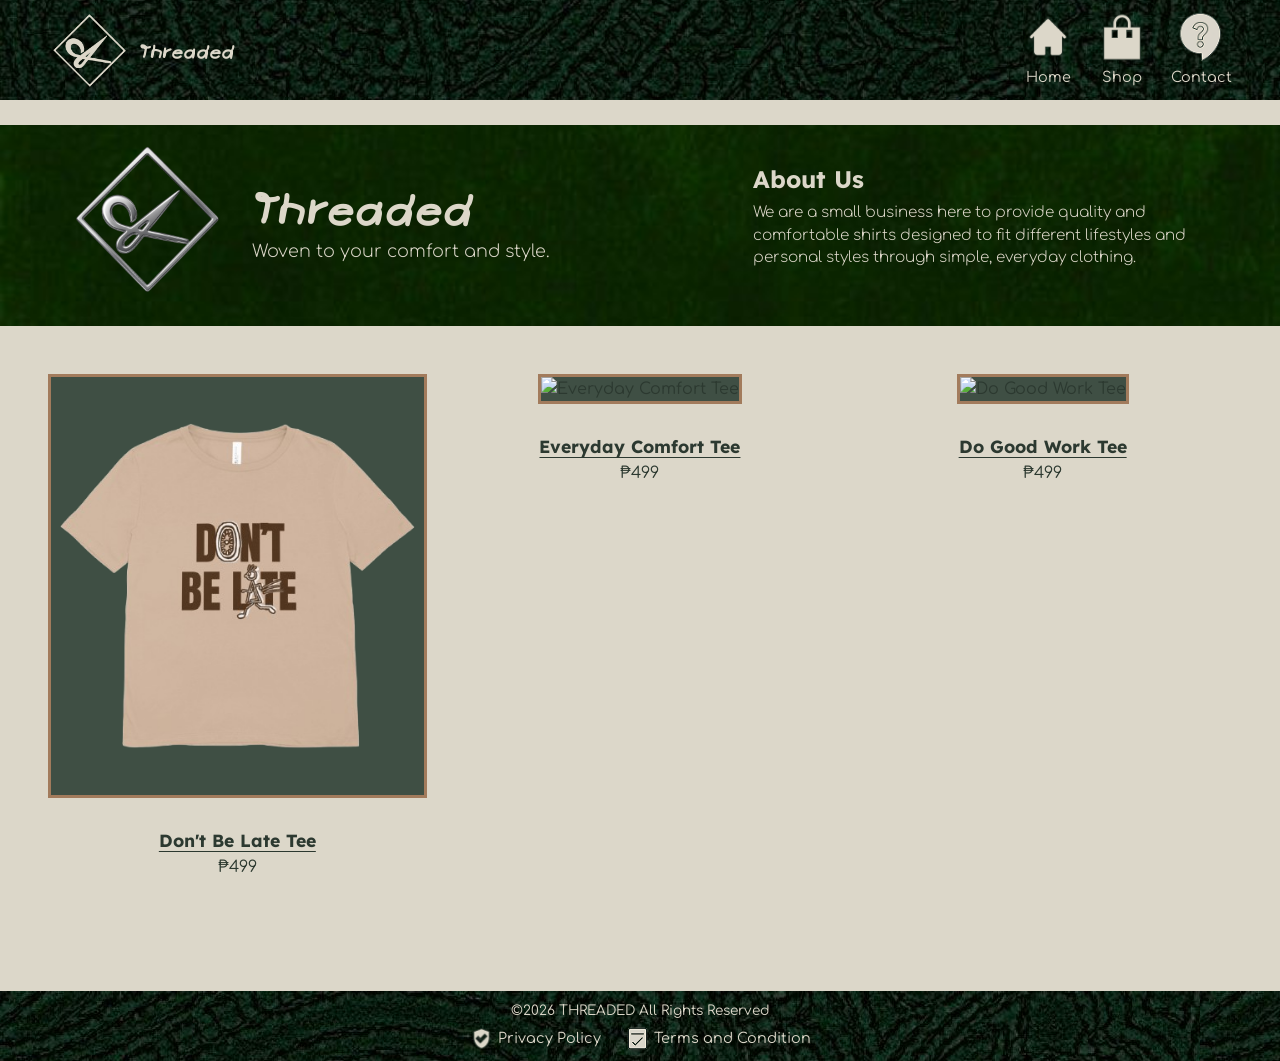
==== index.html @ d840e567 "Update index.html" ====
<!doctype html>
<html lang="en">

<head>
    <meta charset="utf-8">
    <meta name="viewport" content="width=device-width, initial-scale=1">
    <title>Threaded - Home</title>
    <link href="https://cdn.jsdelivr.net/npm/bootstrap@5.3.3/dist/css/bootstrap.min.css" rel="stylesheet">
    <link rel="preconnect" href="https://fonts.googleapis.com">
    <link rel="preconnect" href="https://fonts.gstatic.com" crossorigin>
    <link
        href="https://fonts.googleapis.com/css2?family=Comfortaa:wght@300;400;700&family=Lexend:wght@300;400;700&family=Tilt+Neon:XROT,YROT@-45..45,-45..45&display=swap"
        rel="stylesheet">
    <link rel="stylesheet" href="css/wifivestyle.css">
</head>
    
<body>

    <header class="site-header py-3">
        <div class="container-fluid px-5 d-flex justify-content-between align-items-center">
            <div class="logo d-flex align-items-center">
                <img src="img/ThreadedLogo-SimpleLight.png" alt="Threaded Logo Simple Light" class="me-2" style="width: 83px; height: 83px; object-fit: contain;">
                <span class="logo-text fs-4" style="font-family: 'Tilt Neon', sans-serif; font-variation-settings: 'XROT' 13, 'YROT' 45;">Threaded</span>
            </div>
            <nav>
                <ul class="d-flex gap-4 list-unstyled mb-0 text-center">
                    <li>
                        <a href="index.html" class="d-flex flex-column align-items-center text-decoration-none">
                            <img src="img/home-icon-light.png" alt="Navigate to Home" class="nav-icon">
                            Home
                        </a>
                    </li>
                    <li>
                        <a href="index.html#products-section" class="d-flex flex-column align-items-center text-decoration-none">
                            <img src="img/shop-icon-light.png" alt="Navigate to Shop" class="nav-icon">
                            Shop
                        </a>
                    </li>
                    <li>
                        <a href="contact.html" class="d-flex flex-column align-items-center text-decoration-none">
                            <img src="img/Contact-icon-light.png" alt="Navigate to Contact Us" class="nav-icon">
                            Contact
                        </a>
                    </li>
                </ul>
            </nav>
        </div>
    </header>

    <main>
        <section class="hero-section">
            <div class="container-fluid px-5">
                <div class="row align-items-center">
                    <div class="col-md-7 d-flex align-items-center">
                        <img src="img/ThreadedLogo.png" alt="Threaded Logo" class="me-1" style="width: 200px; height: 200px; object-fit: contain;">
                        <div class="brand-text">
                            <h1 class="brand-title">Threaded</h1>
                            <p class="brand-tagline">Woven to your comfort and style.</p>
                        </div>
                    </div>

                    <div class="col-md-5 mt-4 mt-md-0">
                        <h2 class="h4 fw-bold">About Us</h2>
                        <p class="about-text">We are a small business here to provide quality and comfortable shirts
                            designed to fit different lifestyles and personal styles through simple, everyday clothing.
                        </p>
                    </div>
                </div>
            </div>
        </section>

        <section id="products-section" class="products container-fluid px-5 py-5" tabindex="-1">
            <div class="row g-4">
                <article class="col-md-4">
                    <div class="product-card">
                        <img src="img/DontBeLate-beige-tee" alt="Don't Be Late Tee"
                            class="product-img-placeholder img-fluid object-fit-cover w-100">
                        <h3 class="product-title mt-3">
                            <a href="solo-product-1.html">Don't Be Late Tee</a>
                        </h3>
                        <p class="product-price">₱499</p>
                    </div>
                </article>
        
                <article class="col-md-4">
                    <div class="product-card">
                        <img src="img/everyday-comfort-tee.png" alt="Everyday Comfort Tee"
                            class="product-img-placeholder img-fluid object-fit-cover w-100">
                        <h3 class="product-title mt-3">
                            <a href="solo-product-2.html">Everyday Comfort Tee</a>
                        </h3>
                        <p class="product-price">₱499</p>
                    </div>
                </article>
        
                <article class="col-md-4">
                    <div class="product-card">
                        <img src="img/do-good-work-tee.png" alt="Do Good Work Tee"
                            class="product-img-placeholder img-fluid object-fit-cover w-100">
                        <h3 class="product-title mt-3">
                            <a href="solo-product-3.html">Do Good Work Tee</a>
                        </h3>
                        <p class="product-price">₱499</p>
                    </div>
                </article>
            </div>
        </section>
    </main>

<footer class="site-footer text-center mt-5">
    <div class="container-fluid px-5">
            <p class="mb-1">©2026 THREADED All Rights Reserved</p>
            <div class="d-flex justify-content-center gap-4">
                <a href="privacy.html" class="d-inline-flex align-items-center">
                    <img src="img/privacypolicy-icon-light.png" alt="Privacy Policy Icon" class="footer-icon me-1">
                    Privacy Policy
                </a>
                <a href="terms.html" class="d-inline-flex align-items-center">
                    <img src="img/termsandcondition-icon-light.png" alt="Terms and Condition Icon" class="footer-icon me-1">
                    Terms and Condition
                </a>
            </div>
        </div>
    </footer>

</body>

</html>
---- css/wifivestyle.css ----
:root {

    --primary-green: #2C3930;
    --secondary-green: #3F4F44;
    --brand-tan: #A27B5C;
    --bg-beige: #DCD7C9;

    --font-heading: 'Lexend', sans-serif;
    --font-body: 'Comfortaa', sans-serif;
    --font-logo: 'Tilt Neon', sans-serif;
    
}

*, *::before, *::after {
    box-sizing: border-box;
    margin: 0;
    padding: 0;
}

body {
    background-color: var(--bg-beige);
    font-family: var(--font-body);
    color: #2C3930;
    display: flex;
    flex-direction: column;
    min-height: 100vh;
}


h1, h2, h3, h4, h5, h6 {
    font-family: var(--font-heading);
    color: #2C3930;
}

a {
    color: #2C3930; 
}

.brand-title, 
.logo-text {
    font-family: var(--font-logo);
    font-weight: 400;
    font-variation-settings: 'XROT' 13, 'YROT' 45;
    color: #DCD7C9;
}

.brand-title {
    font-size: 3.5rem;
    font-weight: 400;
    margin-bottom: 0;
}

main {
    flex-grow: 1;
}

.site-header {
    background-image: url('../img/headerfooter-bg.jpg');
    background-size: cover;
    background-position: center;
    background-repeat: no-repeat;
    color: #DCD7C9;
    width: 100%;
    height: 100px;
    display: flex;
    align-items: center;
}

.site-footer {
    background-image: url('../img/headerfooter-bg.jpg');
    margin-top: auto;
    height: 70px;
    display: flex;
    flex-direction: column;
    justify-content: center;
    padding: 0;
}

.nav-icon {
    width: 50px;
    height: 50px; 
    margin-bottom: 5px;
    object-fit: contain;
}

.site-header a, .site-footer a {
    color: #DCD7C9;
    text-decoration: none;
    font-size: 0.9rem;
}

.site-header a:hover, .site-footer a:hover {
    color: var(--brand-tan);
}


a:focus-visible, button:focus-visible, input:focus-visible, textarea:focus-visible {
    outline: 3px solid var(--brand-tan);
    outline-offset: 2px;
}

.site-header a:focus-visible, .site-footer a:focus-visible {
    outline-color: var(--brand-tan); 
}

.hero-section {
    background-image: url('../img/herosection-bg.jpg');
    background-size: cover;
    background-position: center;
    background-repeat: no-repeat;
    color: #DCD7C9;
    width: auto;
    height: 201px;
    margin: 25px auto 0 auto;
    padding: 0;
    display: flex;
    align-items: center;
}

.brand-tagline {
    font-size: 1.1rem;
    font-weight: 300;
}

.about-text {
    font-size: 0.95rem;
    line-height: 1.5;
    font-weight: 300;
}


.product-card {
    background-color: transparent;
    border: none;
    text-align: center;
    width: 100%;
    height: auto;
    margin: 0 auto;
}

.product-img-placeholder {
    background-color: var(--secondary-green);
    height: 424px;
    width: 100%;
    margin-bottom: 1rem;
    border: 3px solid var(--brand-tan);
}

.product-title {
    font-weight: bold;
    font-size: 1.1rem;
    margin-bottom: 0.25rem;
}

.product-title a {
    color: #2C3930;
    text-decoration: underline !important;
    text-underline-offset: 4px;
    transition: color 0.2s ease-in-out;
}

.product-title a:hover {
    color: var(--brand-tan);
}

.product-price {
    font-size: 1rem;
    color: #2C3930;
}


.site-footer {
    padding: 1.5rem 0;
    font-size: 0.85rem;
    margin-top: auto;
}

.site-footer p {
    color: #DCD7C9;
}

.footer-icon {
    width: 25px;
    height: 25px;
    object-fit: contain;
}

@media (max-width: 768px) {
    .hero-section {
        height: auto ; 
        padding: 30px 15px ; 
    }
    
.hero-section .col-md-7 {
    display: flex !important;
    flex-direction: column !important;
    align-items: center !important;
    justify-content: center !important;
    text-align: center !important;
}

.hero-section .col-md-7 img {
    margin-left: auto !important;
    margin-right: auto !important;
    margin-bottom: 15px !important;
    display: block !important;
}
    
    .hero-section .col-md-5 {
        text-align: center;
        margin-top: 20px ;
    }
}

@media (max-width: 768px) {
    .site-header {
        height: 80px ;
        padding: 0 ;
    }

    .site-header .container {
        flex-direction: row ;
        flex-wrap: nowrap ;
        padding: 0 10px ;
    }


    .site-header .logo img {
        width: 45px ; 
        height: 45px ;
    }
    

    .site-header .logo-text {
        font-size: 1.2rem ; 
    }


    .site-header nav ul {
        gap: 10px ;
    }


    .nav-icon {
        width: 25px ;
        height: 25px ;
    }


    .site-header a {
        font-size: 0.7rem ;
    }


    .hero-section {
        height: auto ;
        padding: 40px 15px ; 
    }


    .hero-section .col-md-7 {
        flex-direction: column ;
        text-align: center ;
    }


    .hero-section .col-md-7 img {
        margin: 0 auto 15px auto ;
        display: block ;
    }


    .hero-section .col-md-5 {
        text-align: center ;
        margin-top: 30px ;
    }
    
    .product-card {
        width: 100% ;
        max-width: 340px ;
    }
}
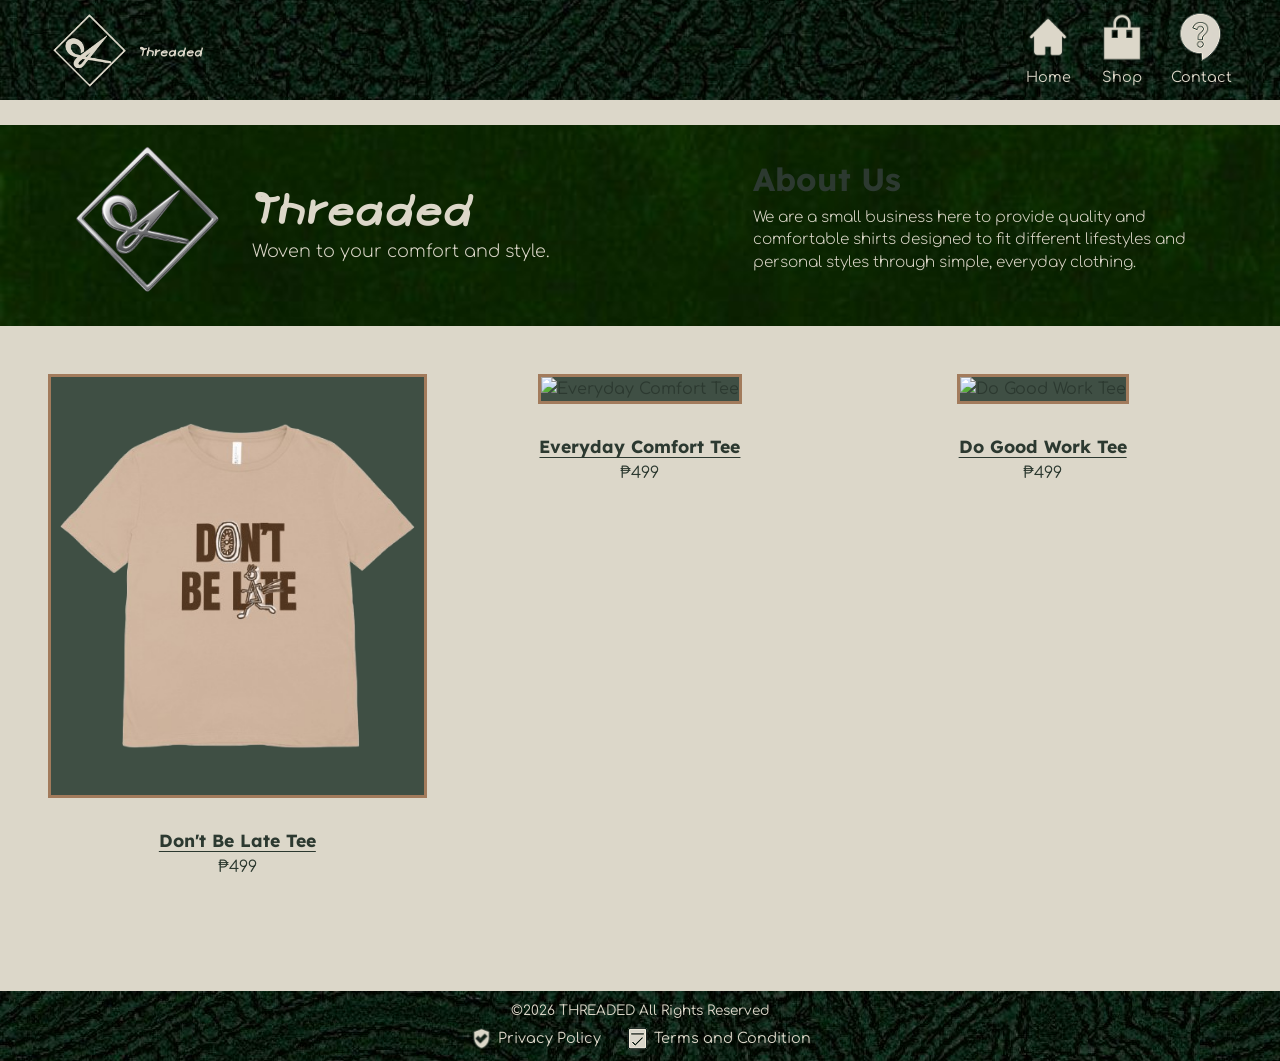
==== commit 59a20d6c: "Update index.html" ====
--- a/index.html
+++ b/index.html
@@ -20,7 +20,7 @@
         <div class="container-fluid px-5 d-flex justify-content-between align-items-center">
             <div class="logo d-flex align-items-center">
                 <img src="img/ThreadedLogo-SimpleLight.png" alt="Threaded Logo Simple Light" class="me-2" style="width: 83px; height: 83px; object-fit: contain;">
-                <span class="logo-text fs-4" style="font-family: 'Tilt Neon', sans-serif; font-variation-settings: 'XROT' 13, 'YROT' 45;">Threaded</span>
+                <span class="logo-text" style="font-family: 'Tilt Neon', sans-serif; font-variation-settings: 'XROT' 13, 'YROT' 45;">Threaded</span>
             </div>
             <nav>
                 <ul class="d-flex gap-4 list-unstyled mb-0 text-center">
@@ -60,7 +60,7 @@
                     </div>
 
                     <div class="col-md-5 mt-4 mt-md-0">
-                        <h2 class="h4 fw-bold">About Us</h2>
+                        <h2 class="fw-bold">About Us</h2>
                         <p class="about-text">We are a small business here to provide quality and comfortable shirts
                             designed to fit different lifestyles and personal styles through simple, everyday clothing.
                         </p>
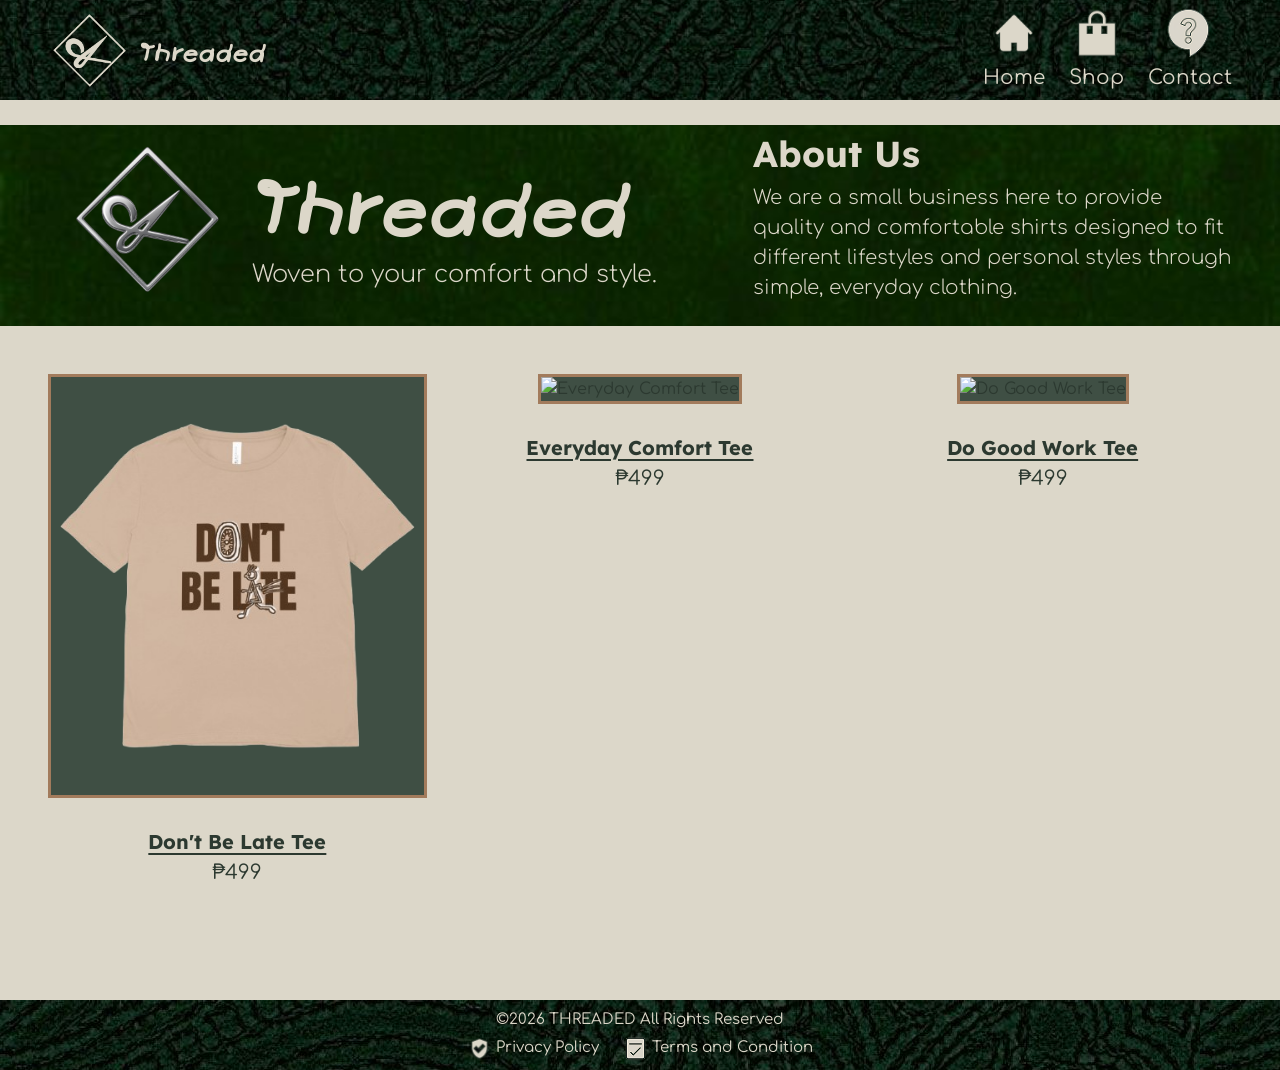
==== commit 7b1da1b4: "Update index.html" ====
--- a/index.html
+++ b/index.html
@@ -60,7 +60,7 @@
                     </div>
 
                     <div class="col-md-5 mt-4 mt-md-0">
-                        <h2 class="fw-bold">About Us</h2>
+                        <h2 class="fw-bold" style="color: #DCD7C9 !important;">About Us</h2>
                         <p class="about-text">We are a small business here to provide quality and comfortable shirts
                             designed to fit different lifestyles and personal styles through simple, everyday clothing.
                         </p>
--- a/css/wifivestyle.css
+++ b/css/wifivestyle.css
@@ -45,8 +45,12 @@
     color: #DCD7C9;
 }
 
+.logo-text {
+    font-size: 32px;
+}
+
 .brand-title {
-    font-size: 3.5rem;
+    font-size: 96px;
     font-weight: 400;
     margin-bottom: 0;
 }
@@ -84,10 +88,16 @@
     object-fit: contain;
 }
 
-.site-header a, .site-footer a {
+.site-header a {
     color: #DCD7C9;
     text-decoration: none;
-    font-size: 0.9rem;
+    font-size: 20px;
+}
+
+.site-footer a {
+    color: #DCD7C9;
+    text-decoration: none;
+    font-size: 15px;
 }
 
 .site-header a:hover, .site-footer a:hover {
@@ -119,12 +129,16 @@
 }
 
 .brand-tagline {
-    font-size: 1.1rem;
+    font-size: 24px;
     font-weight: 300;
 }
+.hero-section h2 {
+    font-size: 36px;
+    color: #DCD7C9 !important;
+}
 
 .about-text {
-    font-size: 0.95rem;
+    font-size: 20px;
     line-height: 1.5;
     font-weight: 300;
 }
@@ -149,7 +163,7 @@
 
 .product-title {
     font-weight: bold;
-    font-size: 1.1rem;
+    font-size: 20px;
     margin-bottom: 0.25rem;
 }
 
@@ -165,14 +179,14 @@
 }
 
 .product-price {
-    font-size: 1rem;
+    font-size: 20px;
     color: #2C3930;
 }
 
 
 .site-footer {
     padding: 1.5rem 0;
-    font-size: 0.85rem;
+    font-size: 15px;
     margin-top: auto;
 }
 
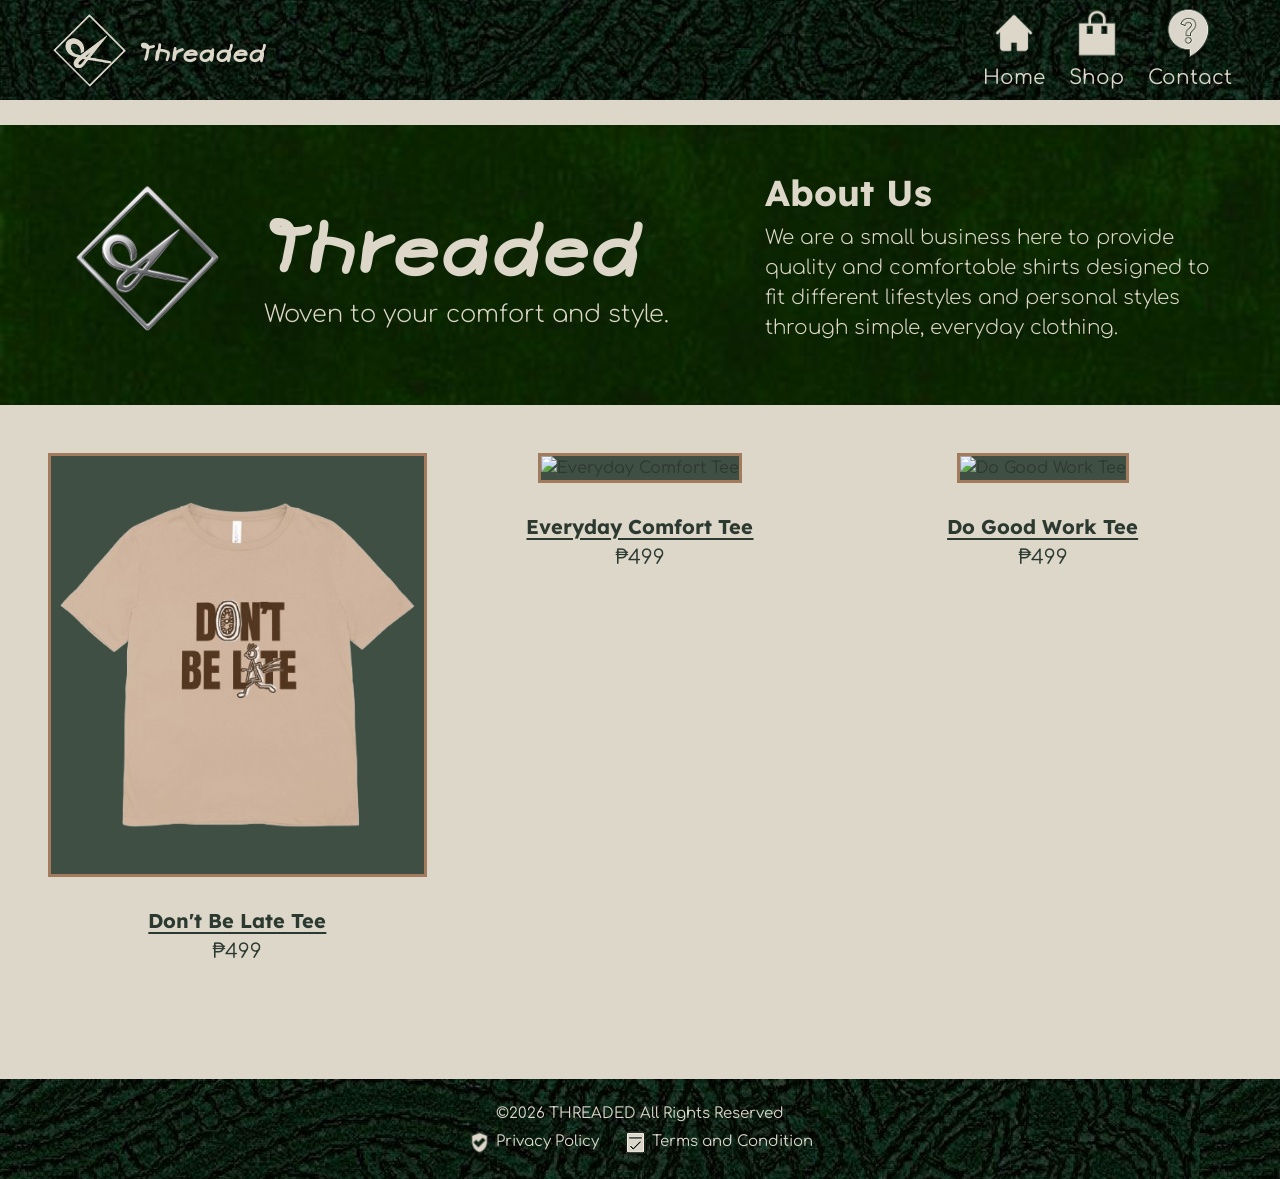
==== commit 6390b734: "Update index.html" ====
--- a/index.html
+++ b/index.html
@@ -17,7 +17,7 @@
 <body>
 
     <header class="site-header py-3">
-        <div class="container-fluid px-5 d-flex justify-content-between align-items-center">
+        <div class="container-fluid px-3 px-md-5 d-flex justify-content-between align-items-center">
             <div class="logo d-flex align-items-center">
                 <img src="img/ThreadedLogo-SimpleLight.png" alt="Threaded Logo Simple Light" class="me-2" style="width: 83px; height: 83px; object-fit: contain;">
                 <span class="logo-text" style="font-family: 'Tilt Neon', sans-serif; font-variation-settings: 'XROT' 13, 'YROT' 45;">Threaded</span>
@@ -50,18 +50,19 @@
     <main>
         <section class="hero-section">
             <div class="container-fluid px-5">
-                <div class="row align-items-center">
-                    <div class="col-md-7 d-flex align-items-center">
-                        <img src="img/ThreadedLogo.png" alt="Threaded Logo" class="me-1" style="width: 200px; height: 200px; object-fit: contain;">
+                <div class="row align-items-center text-center text-xl-start">
+                    
+                    <div class="col-xl-7 d-flex flex-column flex-xl-row align-items-center justify-content-center justify-content-xl-start">
+                        <img src="img/ThreadedLogo.png" alt="Threaded Logo" class="mb-3 mb-xl-0 me-xl-3" style="width: 200px; height: 200px; object-fit: contain;">
                         <div class="brand-text">
                             <h1 class="brand-title">Threaded</h1>
                             <p class="brand-tagline">Woven to your comfort and style.</p>
                         </div>
                     </div>
-
-                    <div class="col-md-5 mt-4 mt-md-0">
+        
+                    <div class="col-xl-5 mt-5 mt-xl-0 px-4">
                         <h2 class="fw-bold" style="color: #DCD7C9 !important;">About Us</h2>
-                        <p class="about-text">We are a small business here to provide quality and comfortable shirts
+                        <p class="about-text mx-auto mx-xl-0" style="max-width: 600px;">We are a small business here to provide quality and comfortable shirts
                             designed to fit different lifestyles and personal styles through simple, everyday clothing.
                         </p>
                     </div>
--- a/css/wifivestyle.css
+++ b/css/wifivestyle.css
@@ -74,11 +74,12 @@
 .site-footer {
     background-image: url('../img/headerfooter-bg.jpg');
     margin-top: auto;
-    height: 70px;
+    height: auto; 
+    min-height: 70px;
     display: flex;
     flex-direction: column;
     justify-content: center;
-    padding: 0;
+    padding: 1.5rem 0;
 }
 
 .nav-icon {
@@ -121,9 +122,10 @@
     background-repeat: no-repeat;
     color: #DCD7C9;
     width: auto;
-    height: 201px;
+    min-height: 201px; 
+    height: auto;
+    padding: 40px 0;
     margin: 25px auto 0 auto;
-    padding: 0;
     display: flex;
     align-items: center;
 }
@@ -295,3 +297,21 @@
         max-width: 340px ;
     }
 }
+
+@media (max-width: 991px) {
+    .brand-title {
+        font-size: 56px;
+    }
+    
+    .hero-section h2 {
+        font-size: 28px;
+    }
+    
+    .brand-tagline {
+        font-size: 18px;
+    }
+    
+    .about-text {
+        font-size: 16px;
+    }
+}
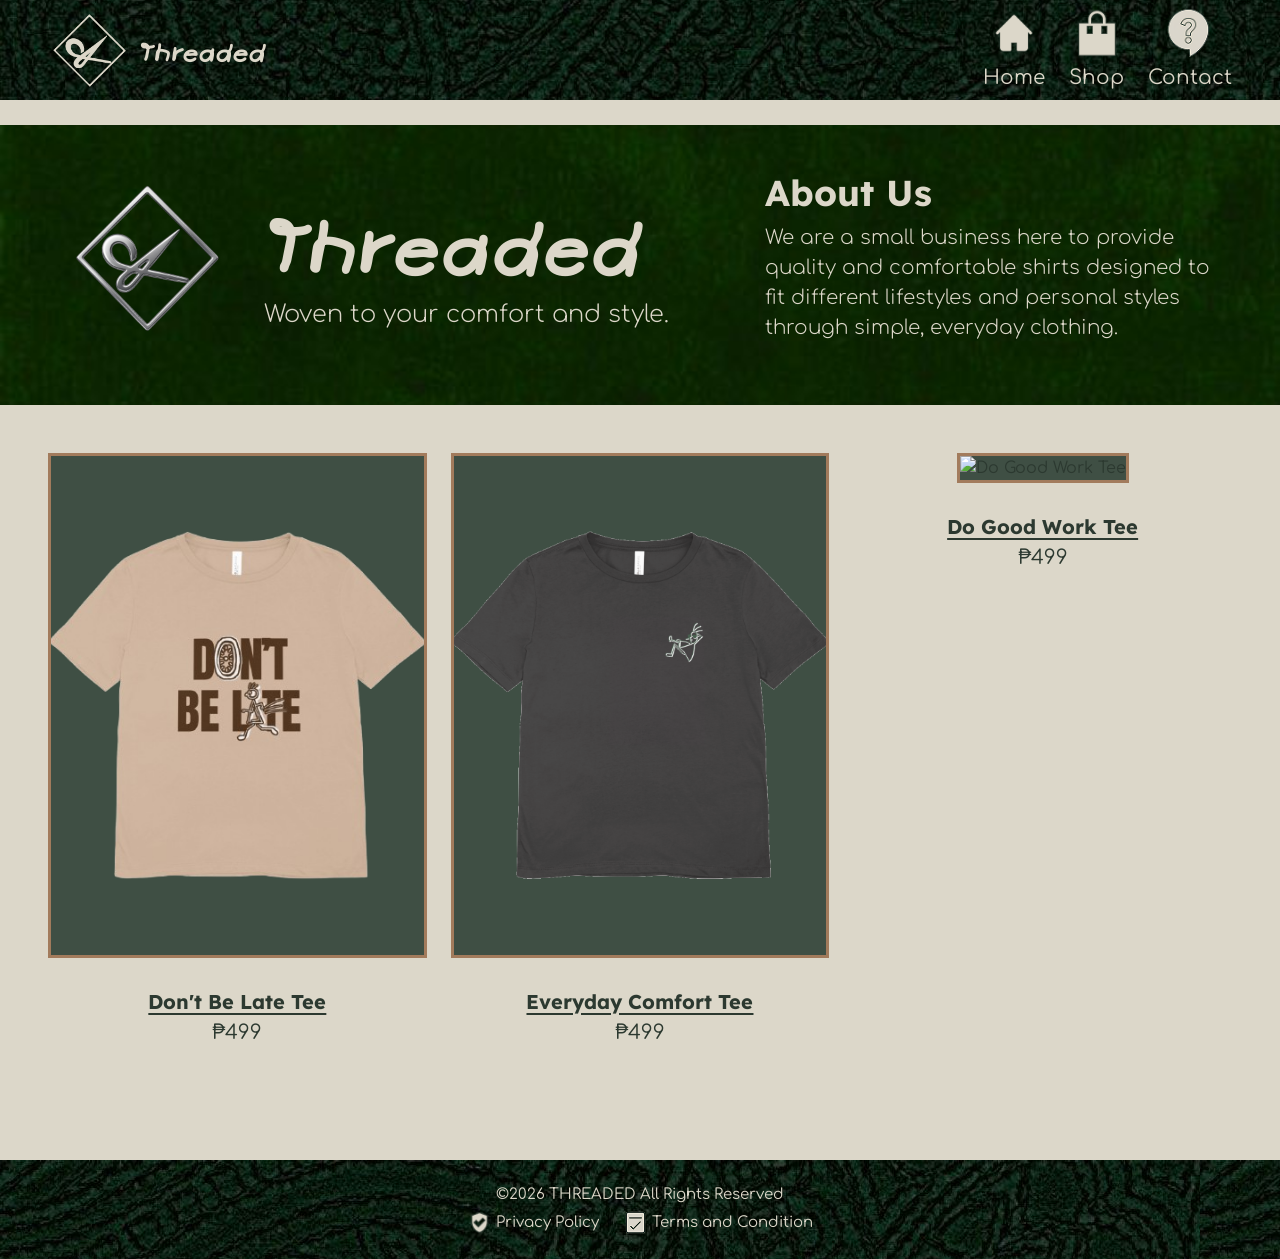
==== commit ce2a5e0c: "Update index.html" ====
--- a/index.html
+++ b/index.html
@@ -85,7 +85,7 @@
         
                 <article class="col-md-4">
                     <div class="product-card">
-                        <img src="img/everyday-comfort-tee.png" alt="Everyday Comfort Tee"
+                        <img src="img/EverydayComfort-black-tee.png" alt="Everyday Comfort Tee"
                             class="product-img-placeholder img-fluid object-fit-cover w-100">
                         <h3 class="product-title mt-3">
                             <a href="solo-product-2.html">Everyday Comfort Tee</a>
--- a/css/wifivestyle.css
+++ b/css/wifivestyle.css
@@ -1,6 +1,5 @@
 
 :root {
-
     --primary-green: #2C3930;
     --secondary-green: #3F4F44;
     --brand-tan: #A27B5C;
@@ -9,8 +8,8 @@
     --font-heading: 'Lexend', sans-serif;
     --font-body: 'Comfortaa', sans-serif;
     --font-logo: 'Tilt Neon', sans-serif;
-    
-}
+}
+
 
 *, *::before, *::after {
     box-sizing: border-box;
@@ -18,6 +17,7 @@
     padding: 0;
 }
 
+
 body {
     background-color: var(--bg-beige);
     font-family: var(--font-body);
@@ -27,6 +27,9 @@
     min-height: 100vh;
 }
 
+main {
+    flex-grow: 1;
+}
 
 h1, h2, h3, h4, h5, h6 {
     font-family: var(--font-heading);
@@ -36,6 +39,7 @@
 a {
     color: #2C3930; 
 }
+
 
 .brand-title, 
 .logo-text {
@@ -51,13 +55,20 @@
 
 .brand-title {
     font-size: 96px;
-    font-weight: 400;
     margin-bottom: 0;
 }
 
-main {
-    flex-grow: 1;
-}
+.brand-tagline {
+    font-size: 24px;
+    font-weight: 300;
+}
+
+.about-text {
+    font-size: 20px;
+    line-height: 1.5;
+    font-weight: 300;
+}
+
 
 .site-header {
     background-image: url('../img/headerfooter-bg.jpg');
@@ -71,6 +82,26 @@
     align-items: center;
 }
 
+.hero-section {
+    background-image: url('../img/herosection-bg.jpg');
+    background-size: cover;
+    background-position: center;
+    background-repeat: no-repeat;
+    color: #DCD7C9;
+    width: auto;
+    min-height: 201px; 
+    height: auto;
+    padding: 40px 0;
+    margin: 25px auto 0 auto;
+    display: flex;
+    align-items: center;
+}
+
+.hero-section h2 {
+    font-size: 36px;
+    color: #DCD7C9 !important;
+}
+
 .site-footer {
     background-image: url('../img/headerfooter-bg.jpg');
     margin-top: auto;
@@ -80,7 +111,13 @@
     flex-direction: column;
     justify-content: center;
     padding: 1.5rem 0;
-}
+    font-size: 15px;
+}
+
+.site-footer p {
+    color: #DCD7C9;
+}
+
 
 .nav-icon {
     width: 50px;
@@ -89,6 +126,12 @@
     object-fit: contain;
 }
 
+.footer-icon {
+    width: 25px;
+    height: 25px;
+    object-fit: contain;
+}
+
 .site-header a {
     color: #DCD7C9;
     text-decoration: none;
@@ -98,51 +141,6 @@
 .site-footer a {
     color: #DCD7C9;
     text-decoration: none;
-    font-size: 15px;
-}
-
-.site-header a:hover, .site-footer a:hover {
-    color: var(--brand-tan);
-}
-
-
-a:focus-visible, button:focus-visible, input:focus-visible, textarea:focus-visible {
-    outline: 3px solid var(--brand-tan);
-    outline-offset: 2px;
-}
-
-.site-header a:focus-visible, .site-footer a:focus-visible {
-    outline-color: var(--brand-tan); 
-}
-
-.hero-section {
-    background-image: url('../img/herosection-bg.jpg');
-    background-size: cover;
-    background-position: center;
-    background-repeat: no-repeat;
-    color: #DCD7C9;
-    width: auto;
-    min-height: 201px; 
-    height: auto;
-    padding: 40px 0;
-    margin: 25px auto 0 auto;
-    display: flex;
-    align-items: center;
-}
-
-.brand-tagline {
-    font-size: 24px;
-    font-weight: 300;
-}
-.hero-section h2 {
-    font-size: 36px;
-    color: #DCD7C9 !important;
-}
-
-.about-text {
-    font-size: 20px;
-    line-height: 1.5;
-    font-weight: 300;
 }
 
 
@@ -157,8 +155,10 @@
 
 .product-img-placeholder {
     background-color: var(--secondary-green);
-    height: 424px;
     width: 100%;
+    height: auto;          
+    aspect-ratio: 3 / 4;   
+    object-fit: cover;     
     margin-bottom: 1rem;
     border: 3px solid var(--brand-tan);
 }
@@ -176,127 +176,31 @@
     transition: color 0.2s ease-in-out;
 }
 
+.product-price {
+    font-size: 20px;
+    color: #2C3930;
+}
+
+
+.site-header a:hover, 
+.site-footer a:hover,
 .product-title a:hover {
     color: var(--brand-tan);
 }
 
-.product-price {
-    font-size: 20px;
-    color: #2C3930;
-}
-
-
-.site-footer {
-    padding: 1.5rem 0;
-    font-size: 15px;
-    margin-top: auto;
-}
-
-.site-footer p {
-    color: #DCD7C9;
-}
-
-.footer-icon {
-    width: 25px;
-    height: 25px;
-    object-fit: contain;
-}
-
-@media (max-width: 768px) {
-    .hero-section {
-        height: auto ; 
-        padding: 30px 15px ; 
-    }
-    
-.hero-section .col-md-7 {
-    display: flex !important;
-    flex-direction: column !important;
-    align-items: center !important;
-    justify-content: center !important;
-    text-align: center !important;
-}
-
-.hero-section .col-md-7 img {
-    margin-left: auto !important;
-    margin-right: auto !important;
-    margin-bottom: 15px !important;
-    display: block !important;
-}
-    
-    .hero-section .col-md-5 {
-        text-align: center;
-        margin-top: 20px ;
-    }
-}
-
-@media (max-width: 768px) {
-    .site-header {
-        height: 80px ;
-        padding: 0 ;
-    }
-
-    .site-header .container {
-        flex-direction: row ;
-        flex-wrap: nowrap ;
-        padding: 0 10px ;
-    }
-
-
-    .site-header .logo img {
-        width: 45px ; 
-        height: 45px ;
-    }
-    
-
-    .site-header .logo-text {
-        font-size: 1.2rem ; 
-    }
-
-
-    .site-header nav ul {
-        gap: 10px ;
-    }
-
-
-    .nav-icon {
-        width: 25px ;
-        height: 25px ;
-    }
-
-
-    .site-header a {
-        font-size: 0.7rem ;
-    }
-
-
-    .hero-section {
-        height: auto ;
-        padding: 40px 15px ; 
-    }
-
-
-    .hero-section .col-md-7 {
-        flex-direction: column ;
-        text-align: center ;
-    }
-
-
-    .hero-section .col-md-7 img {
-        margin: 0 auto 15px auto ;
-        display: block ;
-    }
-
-
-    .hero-section .col-md-5 {
-        text-align: center ;
-        margin-top: 30px ;
-    }
-    
-    .product-card {
-        width: 100% ;
-        max-width: 340px ;
-    }
-}
+a:focus-visible, 
+button:focus-visible, 
+input:focus-visible, 
+textarea:focus-visible {
+    outline: 3px solid var(--brand-tan);
+    outline-offset: 2px;
+}
+
+.site-header a:focus-visible, 
+.site-footer a:focus-visible {
+    outline-color: var(--brand-tan); 
+}
+
 
 @media (max-width: 991px) {
     .brand-title {
@@ -315,3 +219,66 @@
         font-size: 16px;
     }
 }
+
+@media (max-width: 768px) {
+    .site-header {
+        height: 80px;
+        padding: 0;
+    }
+
+    .site-header .container {
+        flex-direction: row;
+        flex-wrap: nowrap;
+        padding: 0 10px;
+    }
+
+    .site-header .logo img {
+        width: 45px; 
+        height: 45px;
+    }
+    
+    .site-header .logo-text {
+        font-size: 1.2rem; 
+    }
+
+    .site-header nav ul {
+        gap: 10px;
+    }
+
+    .nav-icon {
+        width: 25px;
+        height: 25px;
+    }
+
+    .site-header a {
+        font-size: 0.7rem;
+    }
+
+    .hero-section {
+        height: auto; 
+        padding: 40px 15px; 
+    }
+    
+    .hero-section .col-md-7 {
+        display: flex !important;
+        flex-direction: column !important;
+        align-items: center !important;
+        justify-content: center !important;
+        text-align: center !important;
+    }
+
+    .hero-section .col-md-7 img {
+        margin: 0 auto 15px auto !important;
+        display: block !important;
+    }
+    
+    .hero-section .col-md-5 {
+        text-align: center;
+        margin-top: 30px;
+    }
+
+    .product-card {
+        width: 100%;
+        max-width: 340px;
+    }
+}
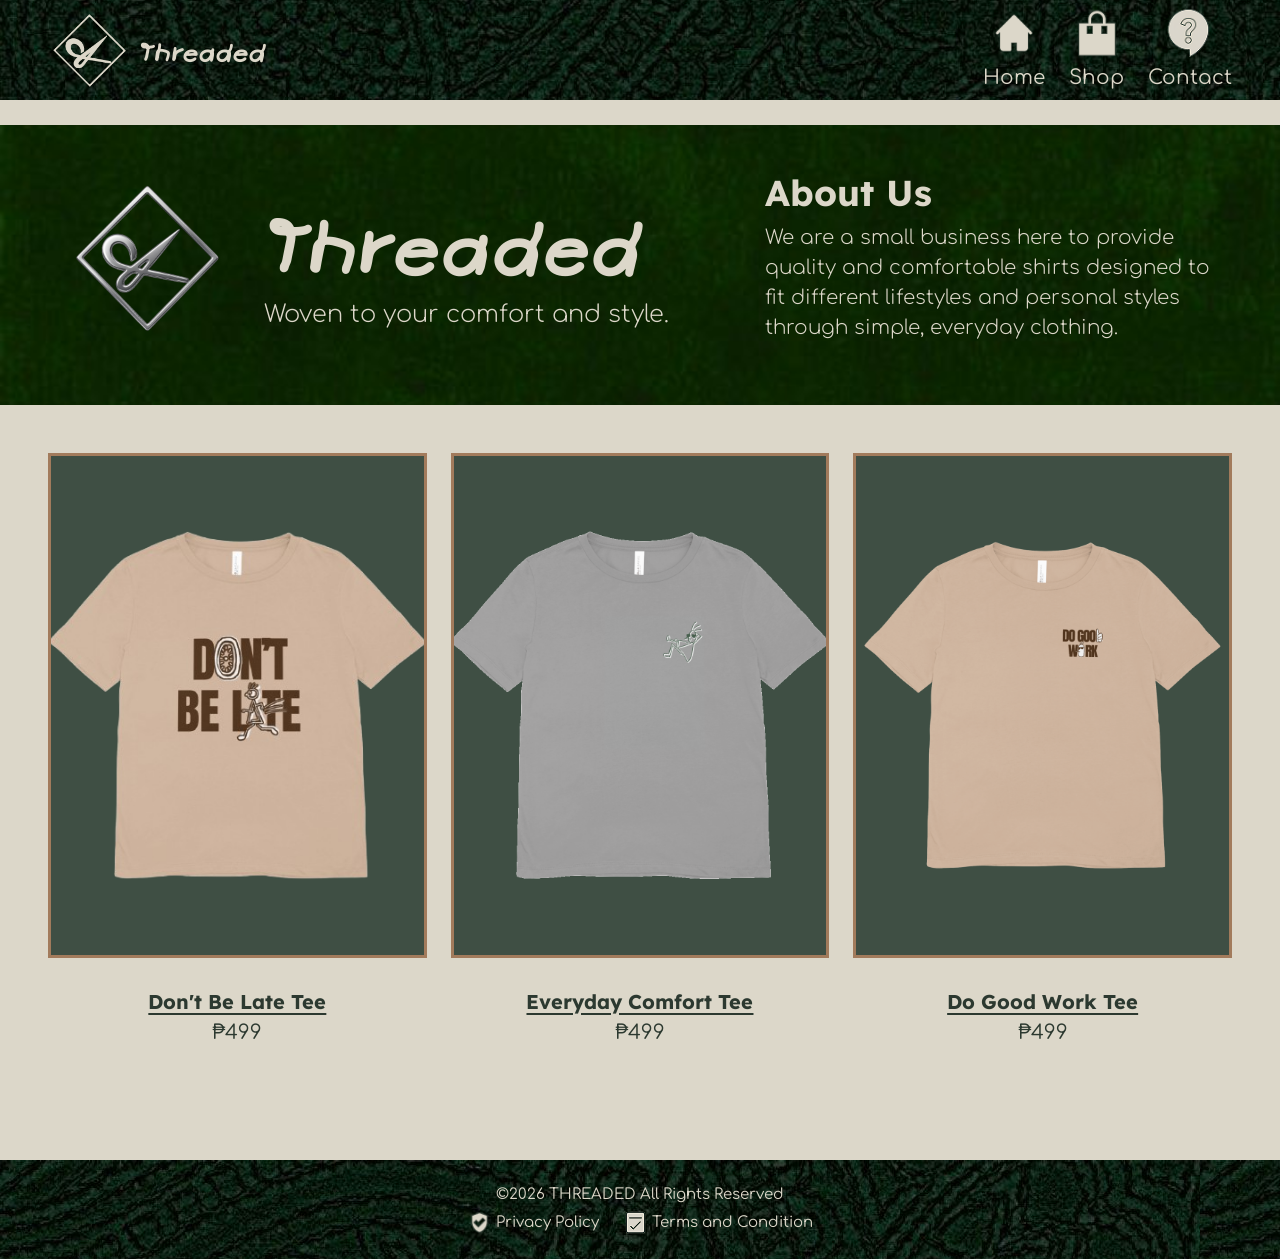
==== commit cb64dd29: "Update index.html" ====
--- a/index.html
+++ b/index.html
@@ -85,7 +85,7 @@
         
                 <article class="col-md-4">
                     <div class="product-card">
-                        <img src="img/EverydayComfort-black-tee.png" alt="Everyday Comfort Tee"
+                        <img src="img/EverydayComfort-gray-tee" alt="Everyday Comfort Tee"
                             class="product-img-placeholder img-fluid object-fit-cover w-100">
                         <h3 class="product-title mt-3">
                             <a href="solo-product-2.html">Everyday Comfort Tee</a>
@@ -96,7 +96,7 @@
         
                 <article class="col-md-4">
                     <div class="product-card">
-                        <img src="img/do-good-work-tee.png" alt="Do Good Work Tee"
+                        <img src="img/DoGoodWork-beige-tee.png" alt="Do Good Work Tee"
                             class="product-img-placeholder img-fluid object-fit-cover w-100">
                         <h3 class="product-title mt-3">
                             <a href="solo-product-3.html">Do Good Work Tee</a>
